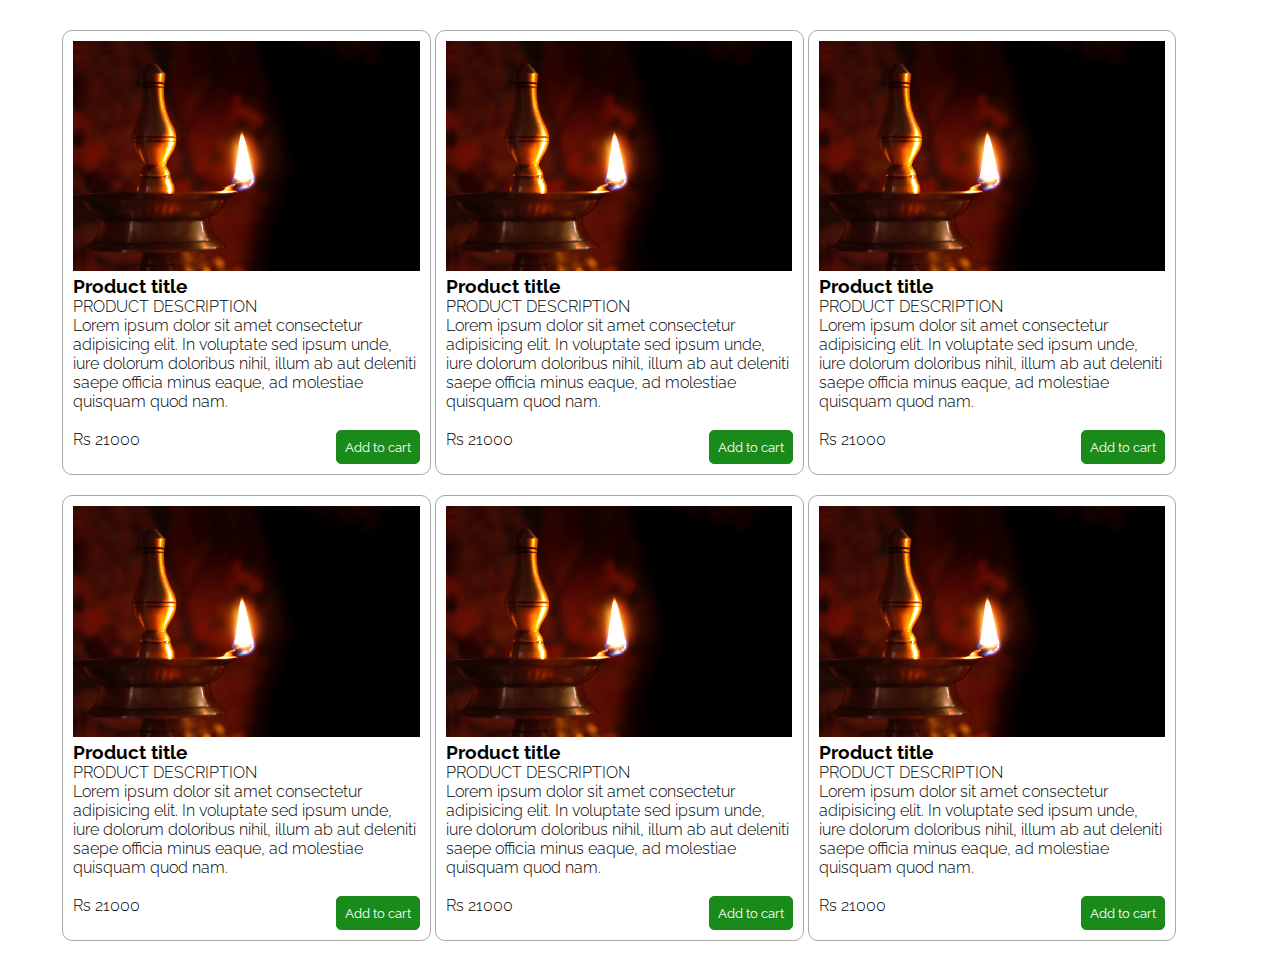
==== index-2.html @ ee5ab2fd "assignment2" ====
<!DOCTYPE html>
<html lang="en">
<head>
    <meta charset="UTF-8">
    <meta name="viewport" content="width=device-width, initial-scale=1.0">
    <title>Document</title>
    <link rel="stylesheet" href="static/styles2.css">
    <link rel="preconnect" href="https://fonts.gstatic.com">
    <link href="https://fonts.googleapis.com/css2?family=Source+Code+Pro:wght@300;400;700&display=swap" rel="stylesheet">
    <link rel="preconnect" href="https://fonts.gstatic.com">
    <link href="https://fonts.googleapis.com/css2?family=Raleway:wght@300;600&family=Source+Code+Pro:wght@300;400;700&display=swap" rel="stylesheet">
</head>
<body>



    <div class="res-div">
    
        <div class="main-item">
            <div class="image">
                <img src="static/diya.jpg" alt="">
            </div>
            <h3>Product title</h3>
            <p>PRODUCT DESCRIPTION <br> Lorem ipsum dolor sit amet consectetur 
                adipisicing elit. In voluptate sed ipsum unde, iure dolorum 
                doloribus nihil, illum ab aut 
                deleniti saepe officia minus eaque, 
                ad molestiae quisquam quod nam. </p>
                <br>
                <p style="display: inline;">Rs 21000</p> 
                <button value='but'>Add to cart</button>
        </div>
        
        <div class="main-item">
            <div class="image">
                <img src="static/diya.jpg" alt="">
            </div>
            <h3>Product title</h3>
            <p>PRODUCT DESCRIPTION <br> Lorem ipsum dolor sit amet consectetur 
                adipisicing elit. In voluptate sed ipsum unde, iure dolorum 
                doloribus nihil, illum ab aut 
                deleniti saepe officia minus eaque, 
                ad molestiae quisquam quod nam. </p>
                <br>
                <p style="display: inline;">Rs 21000</p> 
                <button value='but'>Add to cart</button>
        </div>

        <div class="main-item">
            <div class="image">
                <img src="static/diya.jpg" alt="">
            </div>
            <h3>Product title</h3>
            <p>PRODUCT DESCRIPTION <br> Lorem ipsum dolor sit amet consectetur 
                adipisicing elit. In voluptate sed ipsum unde, iure dolorum 
                doloribus nihil, illum ab aut 
                deleniti saepe officia minus eaque, 
                ad molestiae quisquam quod nam. </p>
                <br>
                <p style="display: inline;">Rs 21000</p> 
                <button value='but'>Add to cart</button>
        </div>
    </div>
    <div class="res-div">
    
        <div class="main-item">
            <div class="image">
                <img src="static/diya.jpg" alt="">
            </div>
            <h3>Product title</h3>
            <p>PRODUCT DESCRIPTION <br> Lorem ipsum dolor sit amet consectetur 
                adipisicing elit. In voluptate sed ipsum unde, iure dolorum 
                doloribus nihil, illum ab aut 
                deleniti saepe officia minus eaque, 
                ad molestiae quisquam quod nam. </p>
                <br>
                <p style="display: inline;">Rs 21000</p> 
                <button value='but'>Add to cart</button>
        </div>
        
        <div class="main-item">
            <div class="image">
                <img src="static/diya.jpg" alt="">
            </div>
            <h3>Product title</h3>
            <p>PRODUCT DESCRIPTION <br> Lorem ipsum dolor sit amet consectetur 
                adipisicing elit. In voluptate sed ipsum unde, iure dolorum 
                doloribus nihil, illum ab aut 
                deleniti saepe officia minus eaque, 
                ad molestiae quisquam quod nam. </p>
                <br>
                <p style="display: inline;">Rs 21000</p> 
                <button value='but'>Add to cart</button>
        </div>

        <div class="main-item">
            <div class="image">
                <img src="static/diya.jpg" alt="">
            </div>
            <h3>Product title</h3>
            <p>PRODUCT DESCRIPTION <br> Lorem ipsum dolor sit amet consectetur 
                adipisicing elit. In voluptate sed ipsum unde, iure dolorum 
                doloribus nihil, illum ab aut 
                deleniti saepe officia minus eaque, 
                ad molestiae quisquam quod nam. </p>
                <br>
                <p style="display: inline;">Rs 21000</p> 
                <button value='but'>Add to cart</button>
        </div>
    </div>
</body>
</html>
---- static/styles2.css ----
*{
    margin: 0px;
    padding: 0px;
    font-family: 'Raleway', sans-serif;
    /* background-color: rgb(231, 231, 231); */
}

html, body {
    width: 95%;
    margin: 10px auto;
}

.res-div{
    width: 100%;
    margin: 10px auto;
    display: inline-block;
}


.main-item{
    display: inline-block;
    width: 30%;
    padding: 10px;
    border: solid darkgray 1px;
    border-radius: 10px;
    font-weight: 300;
    background-color: white;
    
}

.image{
    width: 100%;
}

img{
    max-width: 100%;
    max-height: 100%;
}

div>button{
    background-color: rgb(26, 139, 26);
    color: white;
    border: solid rgb(26, 139, 26) 1px;
    border-radius: 5px;
    padding: 8px;
    font: 16px;
    float: right;
}
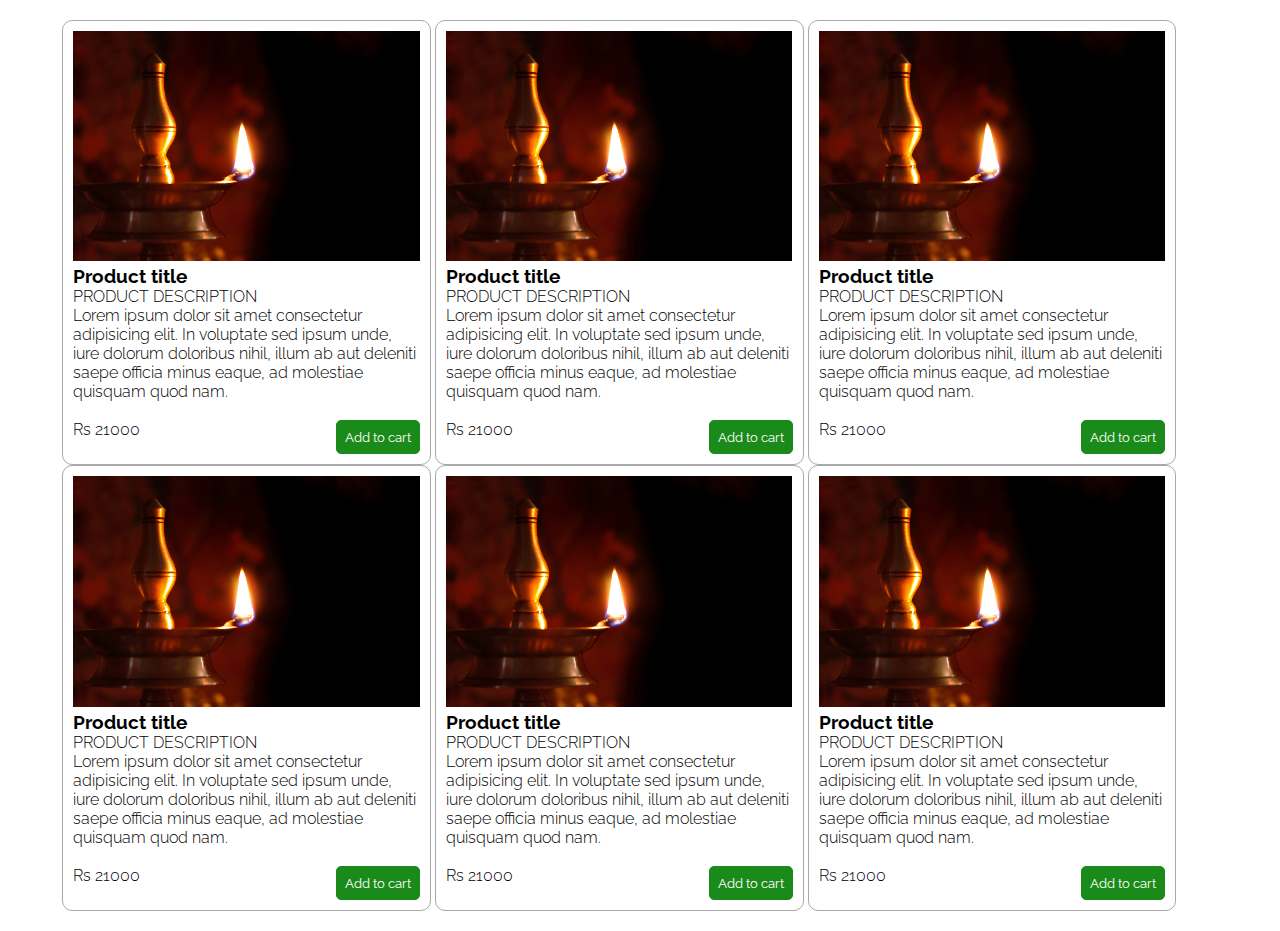
==== commit 6cc5ee1c: "final commit" ====
--- a/index-2.html
+++ b/index-2.html
@@ -11,102 +11,95 @@
     <link href="https://fonts.googleapis.com/css2?family=Raleway:wght@300;600&family=Source+Code+Pro:wght@300;400;700&display=swap" rel="stylesheet">
 </head>
 <body>
+    <div class="main-item">
+        <div class="image">
+            <img src="static/diya.jpg" alt="">
+        </div>
+        <h3>Product title</h3>
+        <p>PRODUCT DESCRIPTION <br> Lorem ipsum dolor sit amet consectetur 
+            adipisicing elit. In voluptate sed ipsum unde, iure dolorum 
+            doloribus nihil, illum ab aut 
+            deleniti saepe officia minus eaque, 
+            ad molestiae quisquam quod nam. </p>
+            <br>
+            <p style="display: inline;">Rs 21000</p> 
+            <button value='but'>Add to cart</button>
+    </div>
+    
+    <div class="main-item">
+        <div class="image">
+            <img src="static/diya.jpg" alt="">
+        </div>
+        <h3>Product title</h3>
+        <p>PRODUCT DESCRIPTION <br> Lorem ipsum dolor sit amet consectetur 
+            adipisicing elit. In voluptate sed ipsum unde, iure dolorum 
+            doloribus nihil, illum ab aut 
+            deleniti saepe officia minus eaque, 
+            ad molestiae quisquam quod nam. </p>
+            <br>
+            <p style="display: inline;">Rs 21000</p> 
+            <button value='but'>Add to cart</button>
+    </div>
 
+    <div class="main-item">
+        <div class="image">
+            <img src="static/diya.jpg" alt="">
+        </div>
+        <h3>Product title</h3>
+        <p>PRODUCT DESCRIPTION <br> Lorem ipsum dolor sit amet consectetur 
+            adipisicing elit. In voluptate sed ipsum unde, iure dolorum 
+            doloribus nihil, illum ab aut 
+            deleniti saepe officia minus eaque, 
+            ad molestiae quisquam quod nam. </p>
+            <br>
+            <p style="display: inline;">Rs 21000</p> 
+            <button value='but'>Add to cart</button>
+    </div>
+   
+    
+    <div class="main-item">
+        <div class="image">
+            <img src="static/diya.jpg" alt="">
+        </div>
+        <h3>Product title</h3>
+        <p>PRODUCT DESCRIPTION <br> Lorem ipsum dolor sit amet consectetur 
+            adipisicing elit. In voluptate sed ipsum unde, iure dolorum 
+            doloribus nihil, illum ab aut 
+            deleniti saepe officia minus eaque, 
+            ad molestiae quisquam quod nam. </p>
+            <br>
+            <p style="display: inline;">Rs 21000</p> 
+            <button value='but'>Add to cart</button>
+    </div>
+        
+    <div class="main-item">
+        <div class="image">
+            <img src="static/diya.jpg" alt="">
+        </div>
+        <h3>Product title</h3>
+        <p>PRODUCT DESCRIPTION <br> Lorem ipsum dolor sit amet consectetur 
+            adipisicing elit. In voluptate sed ipsum unde, iure dolorum 
+            doloribus nihil, illum ab aut 
+            deleniti saepe officia minus eaque, 
+            ad molestiae quisquam quod nam. </p>
+            <br>
+            <p style="display: inline;">Rs 21000</p> 
+            <button value='but'>Add to cart</button>
+    </div>
 
-
-    <div class="res-div">
-    
-        <div class="main-item">
-            <div class="image">
-                <img src="static/diya.jpg" alt="">
-            </div>
-            <h3>Product title</h3>
-            <p>PRODUCT DESCRIPTION <br> Lorem ipsum dolor sit amet consectetur 
-                adipisicing elit. In voluptate sed ipsum unde, iure dolorum 
-                doloribus nihil, illum ab aut 
-                deleniti saepe officia minus eaque, 
-                ad molestiae quisquam quod nam. </p>
-                <br>
-                <p style="display: inline;">Rs 21000</p> 
-                <button value='but'>Add to cart</button>
+    <div class="main-item">
+        <div class="image">
+            <img src="static/diya.jpg" alt="">
         </div>
-        
-        <div class="main-item">
-            <div class="image">
-                <img src="static/diya.jpg" alt="">
-            </div>
-            <h3>Product title</h3>
-            <p>PRODUCT DESCRIPTION <br> Lorem ipsum dolor sit amet consectetur 
-                adipisicing elit. In voluptate sed ipsum unde, iure dolorum 
-                doloribus nihil, illum ab aut 
-                deleniti saepe officia minus eaque, 
-                ad molestiae quisquam quod nam. </p>
-                <br>
-                <p style="display: inline;">Rs 21000</p> 
-                <button value='but'>Add to cart</button>
-        </div>
-
-        <div class="main-item">
-            <div class="image">
-                <img src="static/diya.jpg" alt="">
-            </div>
-            <h3>Product title</h3>
-            <p>PRODUCT DESCRIPTION <br> Lorem ipsum dolor sit amet consectetur 
-                adipisicing elit. In voluptate sed ipsum unde, iure dolorum 
-                doloribus nihil, illum ab aut 
-                deleniti saepe officia minus eaque, 
-                ad molestiae quisquam quod nam. </p>
-                <br>
-                <p style="display: inline;">Rs 21000</p> 
-                <button value='but'>Add to cart</button>
-        </div>
-    </div>
-    <div class="res-div">
-    
-        <div class="main-item">
-            <div class="image">
-                <img src="static/diya.jpg" alt="">
-            </div>
-            <h3>Product title</h3>
-            <p>PRODUCT DESCRIPTION <br> Lorem ipsum dolor sit amet consectetur 
-                adipisicing elit. In voluptate sed ipsum unde, iure dolorum 
-                doloribus nihil, illum ab aut 
-                deleniti saepe officia minus eaque, 
-                ad molestiae quisquam quod nam. </p>
-                <br>
-                <p style="display: inline;">Rs 21000</p> 
-                <button value='but'>Add to cart</button>
-        </div>
-        
-        <div class="main-item">
-            <div class="image">
-                <img src="static/diya.jpg" alt="">
-            </div>
-            <h3>Product title</h3>
-            <p>PRODUCT DESCRIPTION <br> Lorem ipsum dolor sit amet consectetur 
-                adipisicing elit. In voluptate sed ipsum unde, iure dolorum 
-                doloribus nihil, illum ab aut 
-                deleniti saepe officia minus eaque, 
-                ad molestiae quisquam quod nam. </p>
-                <br>
-                <p style="display: inline;">Rs 21000</p> 
-                <button value='but'>Add to cart</button>
-        </div>
-
-        <div class="main-item">
-            <div class="image">
-                <img src="static/diya.jpg" alt="">
-            </div>
-            <h3>Product title</h3>
-            <p>PRODUCT DESCRIPTION <br> Lorem ipsum dolor sit amet consectetur 
-                adipisicing elit. In voluptate sed ipsum unde, iure dolorum 
-                doloribus nihil, illum ab aut 
-                deleniti saepe officia minus eaque, 
-                ad molestiae quisquam quod nam. </p>
-                <br>
-                <p style="display: inline;">Rs 21000</p> 
-                <button value='but'>Add to cart</button>
-        </div>
+        <h3>Product title</h3>
+        <p>PRODUCT DESCRIPTION <br> Lorem ipsum dolor sit amet consectetur 
+            adipisicing elit. In voluptate sed ipsum unde, iure dolorum 
+            doloribus nihil, illum ab aut 
+            deleniti saepe officia minus eaque, 
+            ad molestiae quisquam quod nam. </p>
+            <br>
+            <p style="display: inline;">Rs 21000</p> 
+            <button value='but'>Add to cart</button>
     </div>
 </body>
 </html>--- a/static/styles2.css
+++ b/static/styles2.css
@@ -45,4 +45,34 @@
     padding: 8px;
     font: 16px;
     float: right;
+}
+
+@media screen and (min-width:572px) and (max-width:830px){
+
+    .main-item{
+        display: inline-block;
+        width: 40%;
+        padding: 10px;
+        border: solid darkgray 1px;
+        border-radius: 10px;
+        font-weight: 300;
+        background-color: white;
+        
+    }
+
+}
+
+@media screen and (max-width:571px){
+
+    .main-item{
+        display: inline-block;
+        width: 80%;
+        padding: 10px;
+        border: solid darkgray 1px;
+        border-radius: 10px;
+        font-weight: 300;
+        background-color: white;
+        
+    }
+
 }